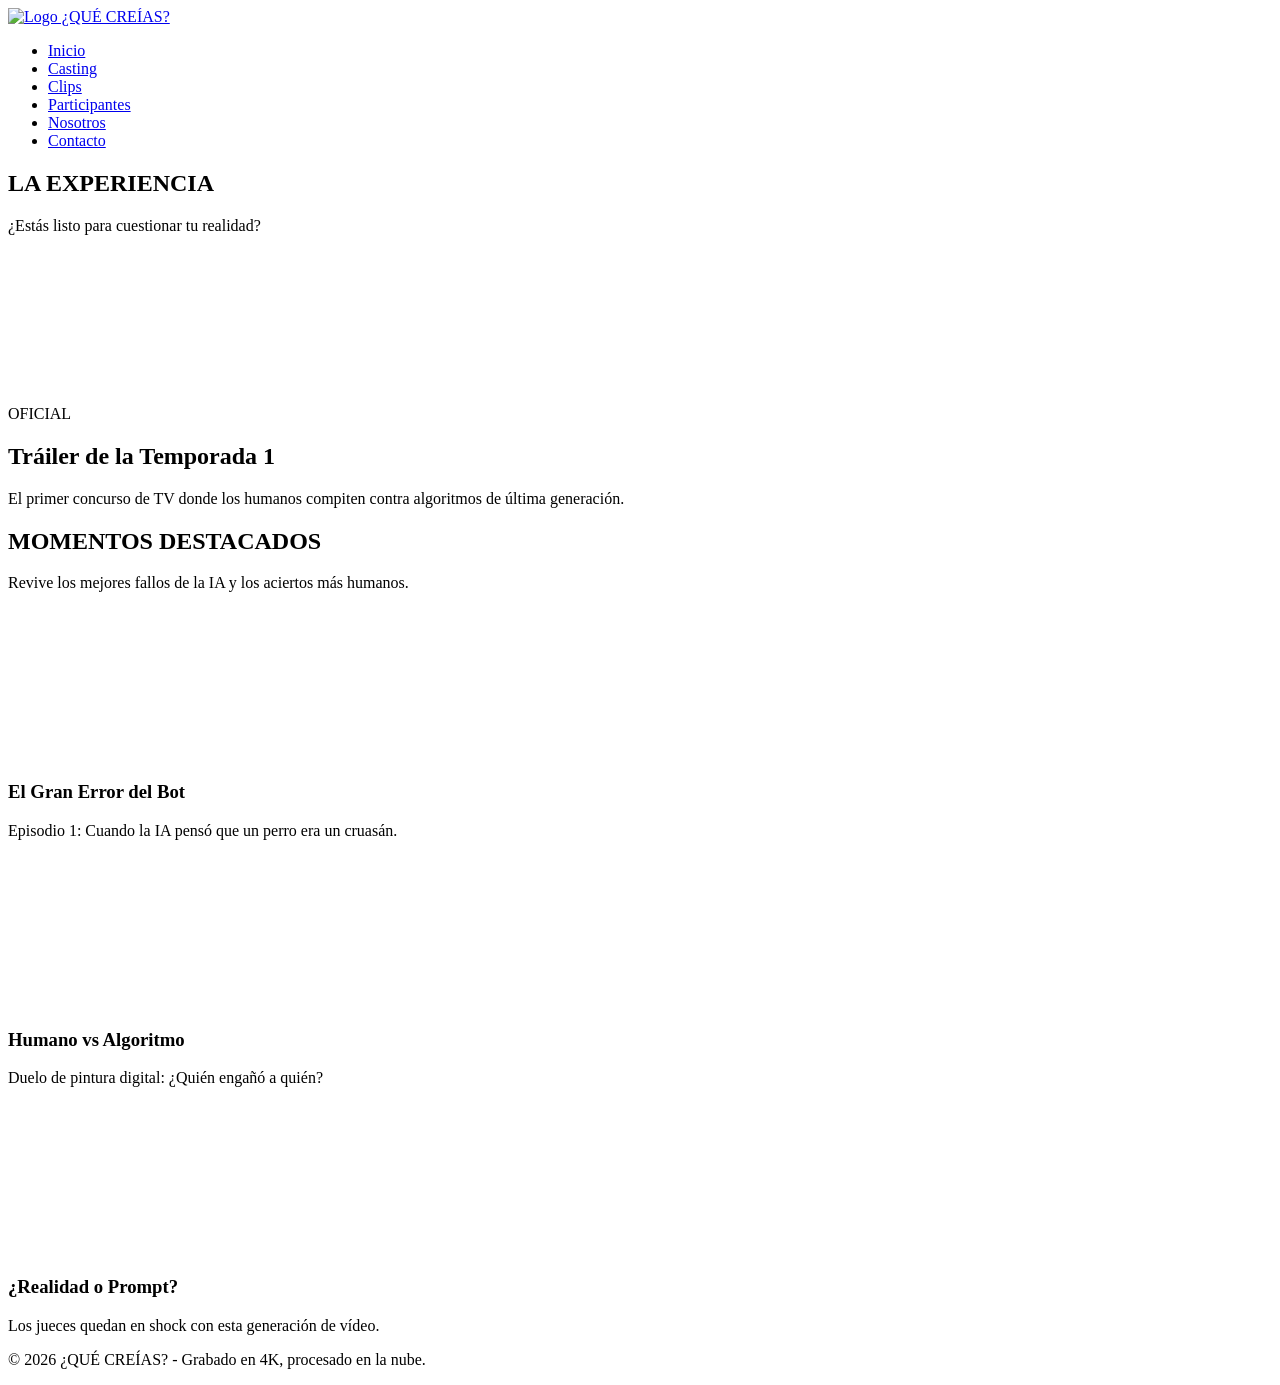
==== clips.html @ 99c8b372 "Add files via upload" ====
<!DOCTYPE html>
<html lang="es">
<head>
    <meta charset="UTF-8">
    <meta name="viewport" content="width=device-width, initial-scale=1.0">
    <title>¿QUÉ CREÍAS? | El Concurso de IA</title>
    <link rel="stylesheet" href="style.css">
    <link rel="icon" type="image/png" href="recursos/favicon.png">
</head>
<body>

    <header>
        <nav>
            <div class="logo">
                <a href="index.html">
                    <img src="recursos/cabeza.png" alt="Logo ¿QUÉ CREÍAS?" class="logo-img">
                </a>
            </div>
            <ul>
                <li><a href="index.html">Inicio</a></li>
                <li><a href="casting.html">Casting</a></li>
                <li><a href="clips.html">Clips</a></li>
                <li><a href="participantes.html">Participantes</a></li>
                <li><a href="nosotros.html">Nosotros</a></li>
                <li><a href="contacto.html">Contacto</a></li>
            </ul>
        </nav>
    </header>

    <main class="container">
        <section class="section-title">
            <h1>LA EXPERIENCIA</h1>
            <p>¿Estás listo para cuestionar tu realidad?</p>
        </section>

        <section class="trailer-section">
            <div class="trailer-container">
                <iframe src="https://www.youtube.com/embed/TU_ID_DE_VIDEO" frameborder="0" allow="accelerometer; autoplay; clipboard-write; encrypted-media; gyroscope; picture-in-picture" allowfullscreen></iframe>
            </div>
            <div class="trailer-meta">
                <span class="badge">OFICIAL</span>
                <h2>Tráiler de la Temporada 1</h2>
                <p>El primer concurso de TV donde los humanos compiten contra algoritmos de última generación.</p>
            </div>
        </section>        
        
        <section class="section-title">
            <h1>MOMENTOS DESTACADOS</h1>
            <p>Revive los mejores fallos de la IA y los aciertos más humanos.</p>
        </section>

        <div class="clips-grid">
            <article class="clip-card">
                <div class="video-container">
                    <iframe src="https://www.youtube.com/embed/dQw4w9WgXcQ" frameborder="0" allowfullscreen></iframe>
                </div>
                <div class="clip-info">
                    <h3>El Gran Error del Bot</h3>
                    <p>Episodio 1: Cuando la IA pensó que un perro era un cruasán.</p>
                </div>
            </article>

            <article class="clip-card">
                <div class="video-container">
                    <iframe src="https://www.youtube.com/embed/dQw4w9WgXcQ" frameborder="0" allowfullscreen></iframe>
                </div>
                <div class="clip-info">
                    <h3>Humano vs Algoritmo</h3>
                    <p>Duelo de pintura digital: ¿Quién engañó a quién?</p>
                </div>
            </article>

            <article class="clip-card">
                <div class="video-container">
                    <iframe src="https://www.youtube.com/embed/dQw4w9WgXcQ" frameborder="0" allowfullscreen></iframe>
                </div>
                <div class="clip-info">
                    <h3>¿Realidad o Prompt?</h3>
                    <p>Los jueces quedan en shock con esta generación de vídeo.</p>
                </div>
            </article>
        </div>
    </main>

    <footer>
        <p>&copy; 2026 ¿QUÉ CREÍAS? - Grabado en 4K, procesado en la nube.</p>
    </footer>

</body>
</html>
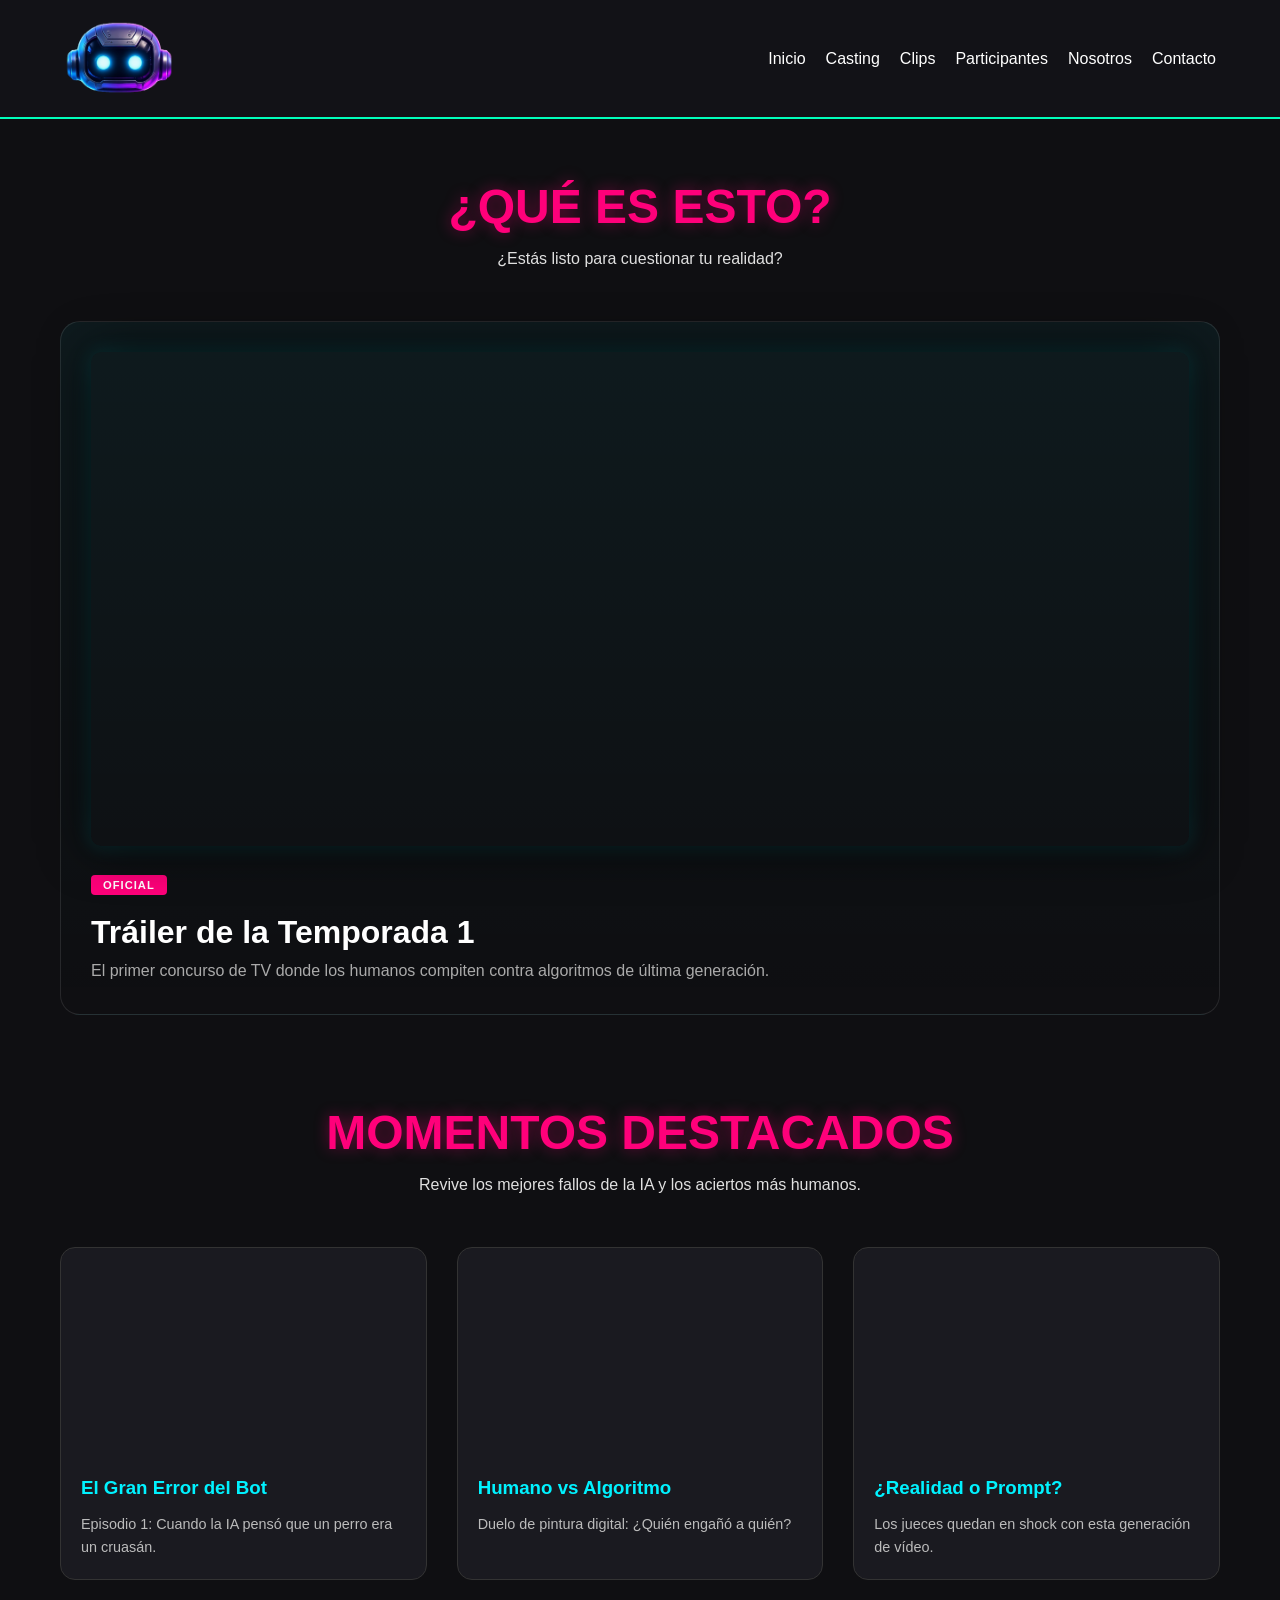
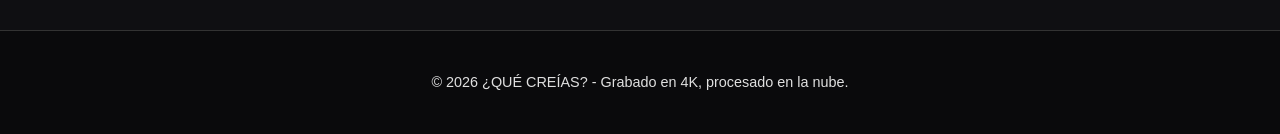
==== commit 4ee4090e: "Change section title from 'LA EXPERIENCIA' to '¿QUÉ ES ESTO?'" ====
--- a/clips.html
+++ b/clips.html
@@ -29,7 +29,7 @@
 
     <main class="container">
         <section class="section-title">
-            <h1>LA EXPERIENCIA</h1>
+            <h1>¿QUÉ ES ESTO?</h1>
             <p>¿Estás listo para cuestionar tu realidad?</p>
         </section>
 
@@ -87,4 +87,4 @@
     </footer>
 
 </body>
-</html>+</html>
--- a/style.css
+++ b/style.css
@@ -0,0 +1,686 @@
+/* Configuraciones Generales */
+* {
+    margin: 0;
+    padding: 0;
+    box-sizing: border-box;
+    font-family: 'Segoe UI', Tahoma, Geneva, Verdana, sans-serif;
+}
+
+body {
+    background-color: #0f0f12; /* Negro azulado profundo */
+    color: #e0e0e0;
+    line-height: 1.6;
+}
+
+/* Navegación */
+header {
+    background: rgba(20, 20, 25, 0.95);
+    padding: 1rem 5%;
+    position: sticky;
+    top: 0;
+    border-bottom: 2px solid #00ffbb; /* Línea neón */
+    z-index: 1000;
+}
+
+nav {
+    display: flex;
+    justify-content: space-between;
+    align-items: center;
+}
+
+.logo {
+    font-size: 1.8rem;
+    font-weight: bold;
+    color: #00ffbb;
+    text-shadow: 0 0 10px #00ffbb;
+}
+
+.logo-img {
+    height: 75px; /* Ajusta la altura a tu gusto */
+    width: auto;  /* Mantiene la proporción */
+    display: block;
+    transition: transform 0.3s ease;
+}
+
+.logo-img:hover {
+    transform: scale(1.1); /* Un pequeño susto visual para el usuario */
+    filter: drop-shadow(0 0 8px #00f2ff); /* El brillo neón que no falte */
+}
+
+/* Ajustamos el nav para que el logo respire bien */
+nav {
+    display: flex;
+    justify-content: space-between;
+    align-items: center;
+    padding: 5px 0;
+}
+
+nav ul {
+    display: flex;
+    list-style: none;
+}
+
+nav ul li {
+    margin-left: 20px;
+}
+
+nav ul li a {
+    text-decoration: none;
+    color: white;
+    font-weight: 500;
+    transition: 0.3s;
+}
+
+nav ul li a:hover {
+    color: #ff007a; /* Rosa neón al pasar el mouse */
+}
+
+/* Sección Hero */
+#hero {
+    height: 80vh;
+    display: flex;
+    align-items: center;
+    justify-content: center;
+    text-align: center;
+    /* Mantenemos el fondo oscuro y la imagen de fondo opcional */
+    background: linear-gradient(rgba(0,0,0,0.8), rgba(0,0,0,0.9)), 
+                url('recursos/plató.png'); /* Cambié la URL por una más abstracta de IA */
+    background-size: cover;
+    background-position: center;
+    padding: 0 20px; /* Un poco de aire en los lados para móvil */
+}
+
+/* Contenedor para el efecto de aura */
+.hero-content {
+    position: relative;
+    display: flex;
+    flex-direction: column;
+    align-items: center;
+}
+
+/* NUEVA REGLA PARA LA IMAGEN CENTRAL */
+.hero-image {
+    max-width: 100%;
+    width: 500px;
+    height: auto;
+    margin-bottom: 2rem;
+    position: relative;
+    z-index: 2; /* Por encima del aura */
+}
+
+/* El Aura con degradado */
+.hero-content::before {
+    content: "";
+    position: absolute;
+    top: -5%; /* Ajusta según la posición de tu imagen */
+    width: 450px; /* Un poco más pequeña que la imagen para que no desborde feo */
+    height: 300px;
+    /* Degradado entre azul cian y rosa neón */
+    background: linear-gradient(45deg, #00ff80, #ff00bf, #009dff);
+    filter: blur(80px); /* Aquí está el truco del aura */
+    opacity: 0.6;
+    z-index: 1;
+    border-radius: 50%;
+}
+
+/* Borramos la regla antigua de .hero-content h1 porque ya no existe */
+.btn-main {
+    display: inline-block;
+    margin-top: 20px;
+    padding: 12px 30px;
+    background: #00ffbb;
+    color: #000;
+    text-decoration: none;
+    font-weight: bold;
+    border-radius: 5px;
+    transition: 0.3s;
+}
+
+.btn-main:hover {
+    background: #ff007a;
+    color: white;
+    transform: scale(1.05);
+}
+
+/* Sección Contenido */
+#proyecto {
+    padding: 100px 15%;
+    text-align: center;
+}
+
+#proyecto h2 {
+    font-size: 2.5rem;
+    color: #00ffbb;
+    margin-bottom: 20px;
+}
+
+/* Footer */
+footer {
+    padding: 40px;
+    text-align: center;
+    background: #0a0a0c;
+    border-top: 1px solid #333;
+    font-size: 0.9rem;
+}
+
+
+
+
+
+
+
+
+
+
+
+
+
+
+
+/* Estilos para la página de Casting */
+.container-casting {
+    max-width: 800px;
+    margin: 50px auto;
+    padding: 20px;
+}
+
+.casting-header {
+    text-align: center;
+    margin-bottom: 40px;
+}
+
+.casting-header h1 {
+    color: #00f2ff;
+    text-shadow: 0 0 10px rgba(0, 242, 255, 0.5);
+    font-size: 2.5rem;
+}
+
+.form-section {
+    background: rgba(255, 255, 255, 0.03);
+    padding: 40px;
+    border-radius: 15px;
+    border: 1px solid #333;
+    backdrop-filter: blur(10px); /* Efecto cristalizado */
+}
+
+.input-group {
+    margin-bottom: 20px;
+    display: flex;
+    flex-direction: column;
+}
+
+.input-group label {
+    margin-bottom: 8px;
+    color: #ff007a;
+    font-weight: bold;
+    font-size: 0.9rem;
+    text-transform: uppercase;
+}
+
+.input-group input, 
+.input-group select, 
+.input-group textarea {
+    padding: 12px;
+    background: #1a1a20;
+    border: 1px solid #444;
+    color: white;
+    border-radius: 5px;
+    outline: none;
+    transition: 0.3s;
+}
+
+.input-group input:focus, 
+.input-group select:focus, 
+.input-group textarea:focus {
+    border-color: #00f2ff;
+    box-shadow: 0 0 8px rgba(0, 242, 255, 0.3);
+}
+
+/* Ajuste del botón en el formulario */
+#castingForm .btn-main {
+    width: 100%;
+    border: none;
+    cursor: pointer;
+    font-size: 1.1rem;
+}
+
+
+
+
+
+
+
+
+
+
+/* Contenedor General */
+.container {
+    max-width: 1200px;
+    margin: 50px auto;
+    padding: 0 20px;
+}
+
+.section-title {
+    text-align: center;
+    margin-bottom: 50px;
+}
+
+.section-title h1 {
+    color: #ff007a;
+    font-size: 3rem;
+    text-shadow: 0 0 15px rgba(255, 0, 122, 0.4);
+}
+
+/* Grid de Videos */
+.clips-grid {
+    display: grid;
+    grid-template-columns: repeat(auto-fit, minmax(300px, 1fr));
+    gap: 30px;
+}
+
+/* Tarjeta de Clip */
+.clip-card {
+    background: #1a1a20;
+    border-radius: 15px;
+    overflow: hidden;
+    border: 1px solid #333;
+    transition: transform 0.3s ease, border-color 0.3s ease;
+}
+
+.clip-card:hover {
+    transform: translateY(-10px);
+    border-color: #00f2ff;
+    box-shadow: 0 10px 30px rgba(0, 242, 255, 0.2);
+}
+
+/* Video Responsive */
+.video-container {
+    position: relative;
+    padding-bottom: 56.25%; /* Ratio 16:9 */
+    height: 0;
+    overflow: hidden;
+}
+
+.video-container iframe {
+    position: absolute;
+    top: 0;
+    left: 0;
+    width: 100%;
+    height: 100%;
+}
+
+/* Info del Clip */
+.clip-info {
+    padding: 20px;
+}
+
+.clip-info h3 {
+    color: #00f2ff;
+    margin-bottom: 10px;
+}
+
+.clip-info p {
+    font-size: 0.9rem;
+    color: #bbb;
+}
+
+/* Sección del Tráiler */
+.trailer-section {
+    margin-bottom: 80px;
+    background: linear-gradient(180deg, rgba(0, 242, 255, 0.05) 0%, transparent 100%);
+    padding: 30px;
+    border-radius: 20px;
+    border: 1px solid rgba(255, 255, 255, 0.1);
+}
+
+.trailer-container {
+    position: relative;
+    padding-bottom: 45%; /* Un poco más panorámico (tipo cine) que el 16:9 estándar */
+    height: 0;
+    overflow: hidden;
+    border-radius: 10px;
+    box-shadow: 0 0 50px rgba(0, 0, 0, 0.8), 0 0 20px rgba(0, 242, 255, 0.2);
+}
+
+.trailer-container iframe {
+    position: absolute;
+    top: 0;
+    left: 0;
+    width: 100%;
+    height: 100%;
+}
+
+.trailer-meta {
+    margin-top: 25px;
+    text-align: left;
+}
+
+.badge {
+    background: #ff007a;
+    color: white;
+    padding: 4px 12px;
+    border-radius: 4px;
+    font-size: 0.7rem;
+    font-weight: bold;
+    letter-spacing: 1px;
+}
+
+.trailer-meta h2 {
+    margin-top: 10px;
+    font-size: 2rem;
+    color: #fff;
+}
+
+.trailer-meta p {
+    color: #aaa;
+    max-width: 700px;
+}
+
+/* Separador Neon */
+.separator {
+    border: 0;
+    height: 1px;
+    background: linear-gradient(90deg, transparent, #333, transparent);
+    margin: 60px 0;
+}
+
+
+
+
+
+/* Grid de Participantes */
+.participants-grid {
+    display: grid;
+    grid-template-columns: repeat(auto-fit, minmax(280px, 1fr));
+    gap: 40px;
+    margin-top: 50px;
+}
+
+/* Tarjeta de Usuario */
+.user-card {
+    background: rgba(255, 255, 255, 0.05);
+    border-radius: 20px;
+    border: 1px solid #333;
+    overflow: hidden;
+    transition: 0.4s ease;
+    text-align: center;
+}
+
+.user-card:hover {
+    border-color: #ff007a;
+    box-shadow: 0 0 25px rgba(255, 0, 122, 0.3);
+    transform: scale(1.02);
+}
+
+/* Foto del Participante */
+.user-photo {
+    width: 100%;
+    height: 300px;
+    overflow: hidden;
+    border-bottom: 3px solid #00f2ff; /* Línea de separación neón */
+}
+
+.user-photo img {
+    width: 100%;
+    height: 100%;
+    object-fit: cover; /* Ajusta la foto sin deformarla */
+    filter: grayscale(40%); /* Un toque dramático */
+    transition: 0.4s;
+}
+
+.user-card:hover .user-photo img {
+    filter: grayscale(0%);
+    transform: scale(1.1);
+}
+
+/* Información */
+.user-info {
+    padding: 25px;
+}
+
+.user-role {
+    display: inline-block;
+    background: #00f2ff;
+    color: #000;
+    padding: 3px 12px;
+    border-radius: 50px;
+    font-size: 0.75rem;
+    font-weight: bold;
+    text-transform: uppercase;
+    margin-bottom: 15px;
+}
+
+.user-info h3 {
+    font-size: 1.5rem;
+    color: #fff;
+    margin-bottom: 10px;
+}
+
+.user-info p {
+    font-size: 0.9rem;
+    color: #ccc;
+    font-style: italic;
+    margin-bottom: 20px;
+}
+
+.user-socials {
+    color: #ff007a;
+    font-weight: bold;
+    font-size: 0.8rem;
+}
+
+
+
+
+
+
+
+
+/* Detalles VIP para la página de Nosotros */
+
+/* Un borde distinto para los creadores */
+.creator-card {
+    border: 1px solid #7000ff; /* Morado en lugar del gris oscuro estándar */
+}
+
+.creator-card:hover {
+    border-color: #00f2ff;
+    box-shadow: 0 0 25px rgba(112, 0, 255, 0.4); /* Resplandor morado/neón */
+}
+
+/* Rol especial para la jefa */
+.role-boss {
+    background: #ff007a;
+    color: white;
+    box-shadow: 0 0 10px #ff007a;
+}
+
+/* Lista Vertical de Creadores (Formato Zigzag) */
+.creators-list {
+    display: flex;
+    flex-direction: column;
+    gap: 60px; /* Espacio respirable entre cada persona */
+    margin-top: 50px;
+}
+
+.creator-row {
+    display: flex;
+    align-items: center;
+    gap: 40px;
+    background: rgba(255, 255, 255, 0.02);
+    padding: 30px 50px;
+    border-radius: 20px;
+    border: 1px solid #333;
+    transition: 0.4s ease;
+}
+
+.creator-row:hover {
+    border-color: #7000ff;
+    box-shadow: 0 0 30px rgba(112, 0, 255, 0.15);
+    transform: scale(1.01);
+}
+
+/* Magia de la alineación alternada */
+.align-left {
+    flex-direction: row;
+    text-align: left;
+}
+
+.align-right {
+    flex-direction: row-reverse;
+    text-align: right;
+}
+
+/* Foto en círculo para más estilo */
+.creator-photo {
+    flex-shrink: 0;
+    width: 220px;
+    height: 220px;
+    border-radius: 50%;
+    overflow: hidden;
+    border: 4px solid #00f2ff;
+    box-shadow: 0 0 15px rgba(0, 242, 255, 0.3);
+}
+
+.creator-photo img {
+    width: 100%;
+    height: 100%;
+    object-fit: cover;
+    filter: grayscale(30%);
+    transition: transform 0.5s, filter 0.5s;
+}
+
+.creator-row:hover .creator-photo img {
+    filter: grayscale(0%);
+    transform: scale(1.1); /* Efecto acercamiento */
+}
+
+/* Información del creador */
+.creator-info {
+    flex-grow: 1;
+}
+
+.creator-info h3 {
+    font-size: 2rem;
+    color: #fff;
+    margin-bottom: 10px;
+}
+
+.creator-info p {
+    font-size: 1.1rem;
+    color: #ccc;
+    font-style: italic;
+    line-height: 1.8;
+}
+
+/* Responsivo: Si la pantalla es pequeña (móvil), los apilamos para que no se aplasten */
+@media (max-width: 768px) {
+    .creator-row, 
+    .creator-row.align-right, 
+    .creator-row.align-left {
+        flex-direction: column;
+        text-align: center;
+        padding: 30px 20px;
+    }
+}
+
+
+
+/* Página de Contacto */
+.contact-wrapper {
+    display: flex;
+    gap: 50px;
+    margin-top: 40px;
+    align-items: flex-start;
+}
+
+.contact-info {
+    flex: 1;
+    background: rgba(0, 242, 255, 0.05);
+    padding: 40px;
+    border-radius: 15px;
+    border-left: 4px solid #00f2ff;
+}
+
+.contact-info h2 {
+    color: #ff007a;
+    margin-bottom: 20px;
+}
+
+.contact-info p {
+    margin-bottom: 30px;
+    color: #ccc;
+}
+
+.info-list {
+    list-style: none;
+    line-height: 2.5;
+    color: #e0e0e0;
+}
+
+.info-list a {
+    color: #00f2ff;
+    text-decoration: none;
+    transition: 0.3s;
+}
+
+.info-list a:hover {
+    color: #ff007a;
+    text-shadow: 0 0 8px #ff007a;
+}
+
+.contact-form-container {
+    flex: 1; /* Ocupa la otra mitad */
+}
+
+/* Responsivo para móviles */
+@media (max-width: 850px) {
+    .contact-wrapper {
+        flex-direction: column;
+    }
+    
+    .contact-info, .contact-form-container {
+        width: 100%;
+    }
+}
+
+
+
+/* Página Error 404 */
+.error-container {
+    height: 70vh; /* Ocupa casi toda la pantalla visible */
+    display: flex;
+    align-items: center;
+    justify-content: center;
+    text-align: center;
+}
+
+.error-content {
+    background: rgba(255, 0, 122, 0.05);
+    padding: 60px;
+    border-radius: 20px;
+    border: 1px dashed #ff007a;
+    box-shadow: 0 0 30px rgba(255, 0, 122, 0.1);
+}
+
+.error-code {
+    font-size: 8rem;
+    font-weight: bold;
+    color: #ff007a;
+    margin-bottom: 10px;
+    text-shadow: 5px 5px 0px rgba(0, 242, 255, 0.5), -5px -5px 0px rgba(112, 0, 255, 0.5); /* Efecto glitch barato pero efectivo */
+    letter-spacing: 5px;
+}
+
+.error-content h2 {
+    color: #00f2ff;
+    font-size: 2rem;
+    margin-bottom: 20px;
+}
+
+.error-content p {
+    color: #ccc;
+    font-size: 1.1rem;
+    max-width: 600px;
+    margin: 0 auto 40px auto;
+}
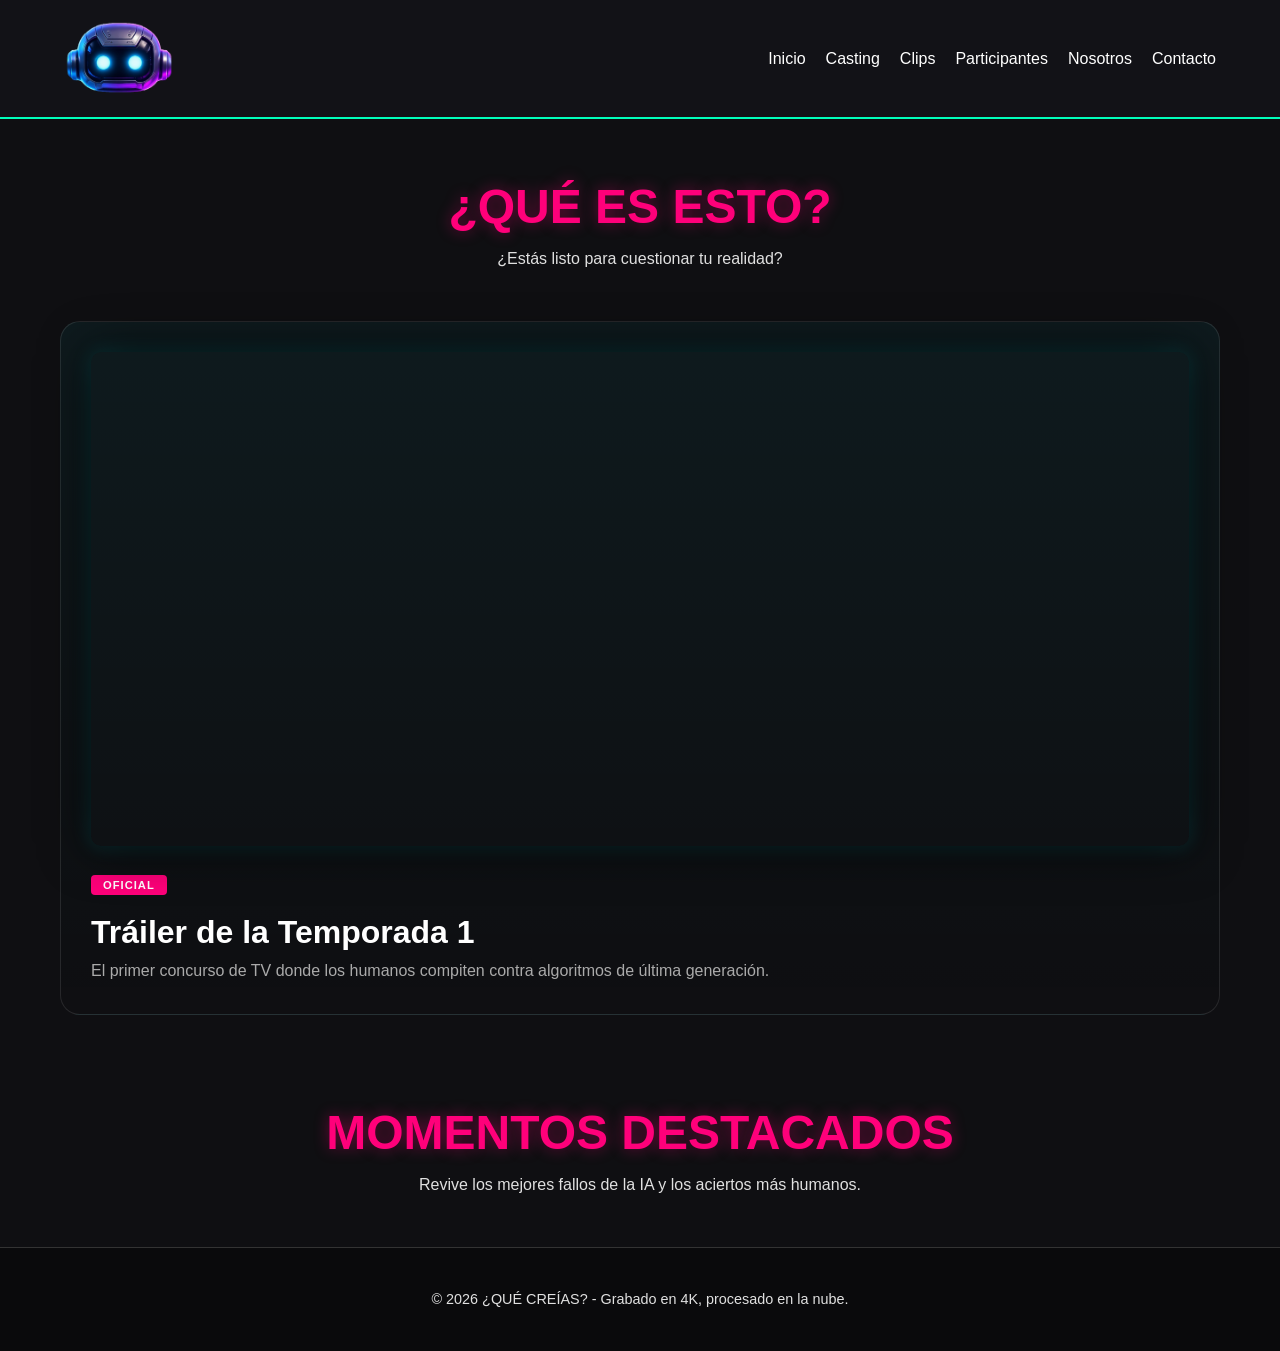
==== commit 5c2517e7: "Update clips.html" ====
--- a/clips.html
+++ b/clips.html
@@ -44,12 +44,12 @@
             </div>
         </section>        
         
-        <section class="section-title">
+       <section class="section-title">
             <h1>MOMENTOS DESTACADOS</h1>
             <p>Revive los mejores fallos de la IA y los aciertos más humanos.</p>
         </section>
 
-        <div class="clips-grid">
+        <!--<div class="clips-grid">
             <article class="clip-card">
                 <div class="video-container">
                     <iframe src="https://www.youtube.com/embed/dQw4w9WgXcQ" frameborder="0" allowfullscreen></iframe>
@@ -79,7 +79,7 @@
                     <p>Los jueces quedan en shock con esta generación de vídeo.</p>
                 </div>
             </article>
-        </div>
+        </div>-->
     </main>
 
     <footer>
